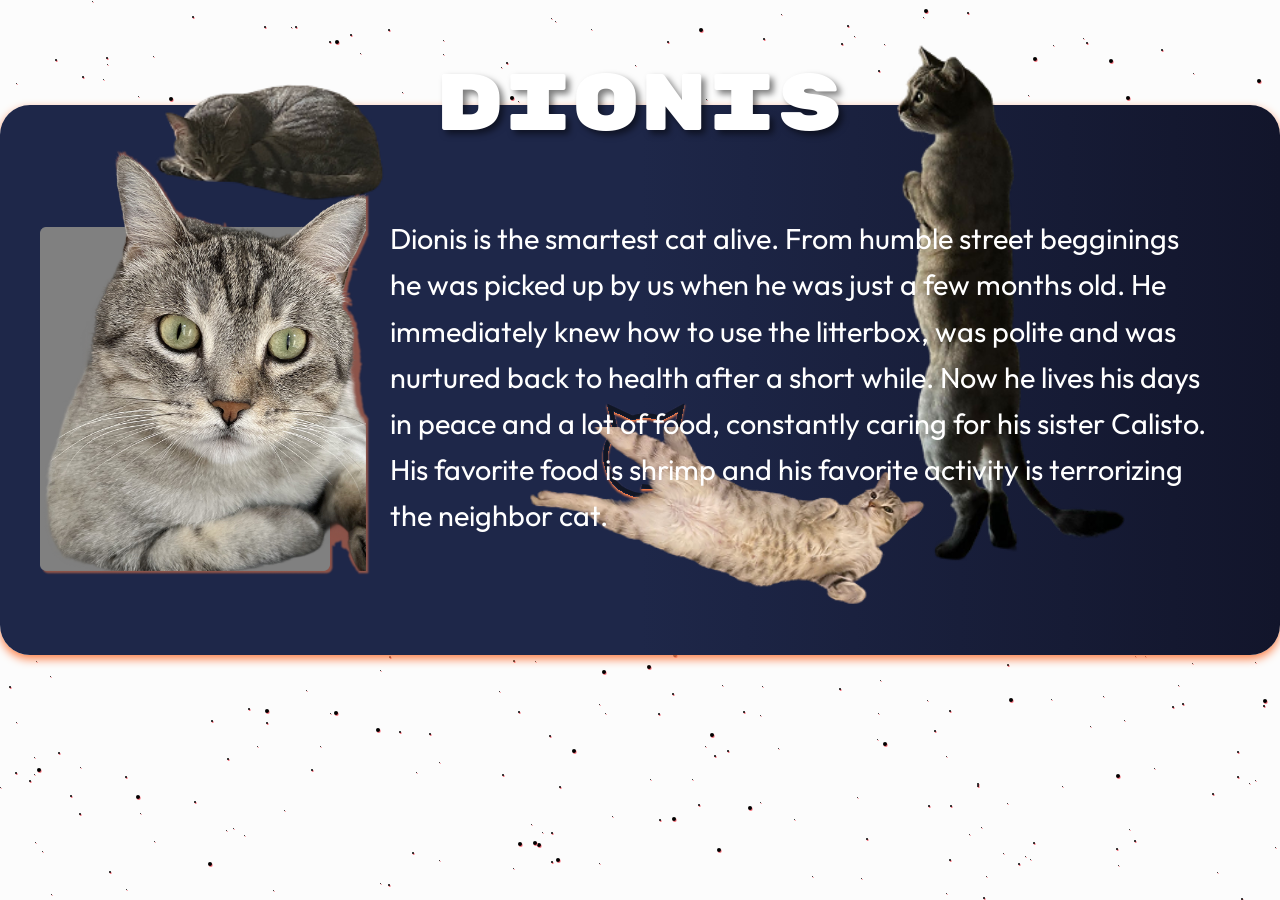
==== index.html @ 23a2278e "Rename Calisto.html to index.html" ====
<!DOCTYPE html>
<html lang="en">
<head>
  <meta charset="UTF-8" />
  <meta name="viewport" content="width=device-width, initial-scale=1.0, maximum-scale=1.0, user-scalable=no" />
  <title>The Queen Calisto</title>
  <link rel="stylesheet" href="Calisto.css" />
  <link rel="preconnect" href="https://fonts.googleapis.com">
  <link rel="preconnect" href="https://fonts.gstatic.com" crossorigin>
  <link href="https://fonts.googleapis.com/css2?family=Kaushan+Script&display=swap" rel="stylesheet">
  <link rel="preconnect" href="https://fonts.googleapis.com">
    <link href="https://fonts.googleapis.com/css2?family=Outfit:wght@100..900&family=Ubuntu:ital,wght@0,300;0,400;0,500;0,700;1,300;1,400;1,500;1,700&display=swap" rel="stylesheet">
    <link href="https://fonts.googleapis.com/css2?family=Outfit:wght@100..900&family=Rubik+Mono+One&family=Ubuntu:ital,wght@0,300;0,400;0,500;0,700;1,300;1,400;1,500;1,700&display=swap" rel="stylesheet">
</head>
<body>
  <div id="gradient-box"></div>
  <div id="stars"></div>
  <div id="stars2"></div>
  <div id="stars3"></div>
  <div id="stars4"></div>
  <div id="Calistosection" class="CatSection">
    <div class="container">
        <h2>Calisto</h2>
        <div id = "headertext" class="header-text">
          <p id="CharacterText">Calisto is a <span class="flash">Bengal Queen</span> of 4 years old with a personality of your typical curious infant and an energy of a husky. Her name came from greek myths: a nymph. She is very playful, communicable and will welcome anyone who tries to be nice to her. When she is not beating up Dionis or watching birds she likes to sleep with her head upside down with her paws covering her eyes.
              She is to be <span class="flash"> as a queen, and treated nicely. </span>
              Or else buy new shoes.
              </p>
        </div>
        <img id = "accessoriesCalisto" class="corner-cat" src="resources/CalistoYawning.png" alt="Tiny Cat">
        <div id="CalistoPortret" class="header-image">
          <img src="resources/CalistoCompletePopOut.png" alt="Calisto">
        </div>
        <img id = "accessoriesCalisto" class="cat-top-left cat-decor" src="resources/CalistoLying.png" alt="cat decoration top left">
        <img id = "accessoriesCalisto" class="cat-bottom-left cat-decor" src="resources/CalistoLyingPillow.png" alt="cat decoration bottom left">
      </div>
  </div>
  <div class="carousel-container">
    <div id="carousel">
  <div class="centerpiece">
    <img src="resources/CalistoGalaxyEyesReal.png">
        </div>    
        <figure><img src="resources/carousel_images/IMG_1398.JPG" alt=""></figure>
        <figure><img src="resources/carousel_images/IMG_1408.JPG" alt=""></figure>
        <figure><img src="resources/carousel_images/IMG_1416.JPG" alt=""></figure>
        <figure><img src="resources/carousel_images/IMG_1428.JPG" alt=""></figure>
        <figure><img src="resources/carousel_images/IMG_1426.JPG" alt=""></figure>
        <figure><img src="resources/carousel_images/IMG_1411.JPG" alt=""></figure>
        <figure><img src="resources/carousel_images/IMG_1418.JPG" alt=""></figure>
        <figure><img src="resources/carousel_images/IMG_1414.JPG" alt=""></figure>
        <figure><img src="resources/carousel_images/IMG_1417.JPG" alt=""></figure>
        </div>
    </div>
    <div id="DionisSection" class="CatSection">
        <div class="container">
            <h2 id="DionisTitle">Dionis</h2>
            <img class="dionis-top-left cat-decor" src="resources/dionis_section/IMG_1431 1.png" alt="Dionis Curled">
            <img class="dionis-bottom-center cat-decor" src="resources/dionis_section/IMG_1432 1.png" alt="Dionis Stretch">
            <img class="dionis-top-right cat-decor" src="resources/dionis_section/PHOTO-2025-05-29-15-35-54 1.png" alt="Dionis Tall">
            <div id="DionisPortret" class="header-image">
                <img src="resources/DionisPopOutReal.png" alt="Calisto">
              </div>
            <div id = "headertext" class="header-text">
              <p id="CharacterText" style="margin-left: 20px; margin-top: 70px;">Dionis is the smartest cat alive. From humble street begginings he was picked up by us when he was just a few months old. He immediately knew how to use the litterbox, was polite and was nurtured back to health after a short while. Now he lives his 
                days in peace and a lot of food, constantly caring for his sister Calisto. His favorite food is shrimp and his favorite activity is terrorizing the neighbor cat.
                  </p>
            </div>
          </div>
      </div>
  <div class="sky" id="centerContainer">
    <button class="title-button" id="bigBangButton">
      <img src="resources/095.svg" alt="Cat Icon" id="CatIcon"/>
    </button>
  </div>
  <!-- <img src="resources/EyelessCalisto.svg" id="eyelessCalisto"/> -->
  <script src="Calisto.js"></script>
  
</body>
</html>
---- Calisto.css ----
html {
    background-color: #FCFCFC;
    height: 100%;
    /* background: radial-gradient(ellipse at bottom, #111624 0%, #F7717D 50%, #F5F5F5 100%); */
    overflow-x: hidden;
    box-sizing: border-box;
  }
  
  .sky {
    width: 100%;
    height: 100%;
  }
  
  #bigBangButton {
    all: unset;
    cursor: pointer;
    position: absolute;
    top: 50%;
    left: 50%;
    transform: translate(-45%, -45%);
    animation: pulse 5s infinite ease-in-out;
  }

  #gradient-box {
    position: fixed;
    top: 0;
    left: 0;
    width: 100%;
    height: 100%;
  }
  
  #bigBangButton:hover {
    scale: 1.05;
  }
  
  #CatIcon {
    width: 100px;
    height: 100px;
  }
  
  #CatIcon:hover {
    transform: scale(1.1);
  }
  
  #stars {
    width: 1px;
    height: 1px;
    border-radius: 5px;
    background: transparent;
    animation: glimmer 10s ease-in-out infinite;
  }
  
  #stars2 {
    width: 2px;
    height: 2px;
    border-radius: 5px;
    background: transparent;
    animation: glimmer 9s ease-in-out infinite 1.3s;
  }

  #stars3 {
    width: 4px;
    height: 4px;
    border-radius: 5px;
    background: transparent;
    animation: glimmer 8s ease-in-out infinite 1.7s;
  }

  #stars4 {
    width: 15px;
    height: 15px;
    border-radius: 10px;
    background: transparent;
    animation: glimmer 10s ease-in-out infinite 1.9s;
  }

  
  #startText {
    display: none;
    position: absolute;
    left: 39%;
    top: 55%;
    margin-top: 25px;
    font-family: 'Orbitron', sans-serif;
    font-size: 40px;
    letter-spacing: 5px;
    perspective: 100px;
  }

  /* -------------- CAT SECTION -------------------- */

  .CatSection{
    margin-top: 3%;
    display: none;
    flex-direction: column;
    align-items: center;
    justify-content: center;
    padding-top: 25px;
  }

  #DionisSection{
    display: flex;
  }

  #DionisTitle{
    font-family: "Rubik Mono One", monospace;
    font-weight: 400;
    top: -50px;
    font-size: 80px;
  }

  
  .dionis-top-left {
    top: -90px;
    left: 100px;
    width: 350px;
  }
  
  .dionis-bottom-center {
    bottom: -1px;
    left: 60%;
    transform: translateX(-60%);
    width: 400px;
  }
  
  .dionis-top-right {
    bottom: 50px;
    right: 40px;
    width: 600px;
  }

  .container {
    display: flex;
    justify-content: space-between;
    position: relative;
    flex-wrap: wrap;
    align-items: stretch;
    max-width: 1600px;
    border-radius: 30px;
    margin: 20px auto 60px;
    background-color: rgba(30, 39, 73, 1);
    background: linear-gradient(to right,#1E2749 50%,  #12152B);
    padding: 40px;
    box-shadow: 0 4px 10px #FC814A;
  }

  
 .corner-cat {
  position: absolute;
  bottom: 1px;
  left: 50%;
  width: 15%;
  height: auto;
  z-index: 2;
 }

  .container h2 {
    font-size: 130px;
    position: absolute;
    font-family: "Kaushan Script", cursive;
    top: -120px;
    left: 50%;
    transform: translateX(-50%);
    color: white;
    font-weight: bold;
    z-index: 10;
    text-align: center;
    text-shadow: 4px 4px 6px rgba(0, 0, 0, 0.5);
  }

  .header-text p{
      font-size: 70px;
  }

  .header-text {
    flex: 1;
    color: white;
    position: relative;
    z-index: 10;
    padding-right: 30px;
  }

  .header-text p {
    font-size: 16px;
    line-height: 1.6;
  }

  .header-image {
    flex-shrink: 0;
    padding-bottom: 40px;
    border-radius: 15px;
    z-index: 15;
  }

  #CharacterText{
      font-size: 180%;
      z-index: 3;
      font-family: "Outfit", sans-serif;
  }

  #DionisText{
    font-size: 200%;
    z-index: 3;
    font-weight: 400;
    font-family: "Ubuntu", sans-serif;
  }

  .cat-decor {
  position: absolute;
  z-index: 1;
  height: auto;
  }

  /* Top Left Cat (sitting on the border) */
  .cat-top-left {
  top: -80px;
  left: 40px;
  width: 300px;
  }

  /* Bottom Left Yawning Cat */
  .cat-bottom-left {
  bottom: -20px;
  left: 30px;
  width: 500px;
  }

  .header-image img {
    height: 430px;
    display: block;
  }

  @media (max-width: 768px) {
    .container h2 {
      font-size: 60px;
      top: -50px;
    }

    .cat-bottom-left{
      display: none;
    }

    #DionisTitle{
        font-size: 80px;
    }

    .corner-cat{
      display: none;
    }

    .container {
      flex-direction: column-reverse;
      text-align: center;
      padding: 20px;
    }

    .header-text {
      padding-right: 0;
    }

    .header-image {
      justify-self: center;
      margin-bottom: 2px;
      padding: 20px;
    }

    #CharacterText {
      font-size: 100%;
    }


    .header-image img {
      height: auto;
      max-width: 100%;
    }
  }


  /*---------------CAROUSEL-------------*/
  .centerpiece {
    position: absolute;
    overflow:visible;
    top: 0;
    left: 0;
    transform: translateZ(0px); 
    transform: translateY(-200px);
    width: 420px;
    height: 280px;
    margin: auto;
    right: 0;
    animation:none;
    z-index: 2;
    pointer-events: none; 
  }
  
  .centerpiece img {
    width: 100%;
    height: 100%;
    overflow: visible;
    object-fit: cover;
    animation:none;
    transform-style:none;
  }
  
  *{
    margin: 0;
    padding: 0;
    outline: none;
    border: none;
      box-sizing: border-box;
  }
  *:before,
  *:after{
      box-sizing: border-box;
  }

  h1{
      display: table;
      margin: 5% auto 0;
      text-transform: uppercase;
      font-family: 'Anaheim', sans-serif;
      font-size: 4em;
      font-weight: 400;
      text-shadow: 0 1px white, 0 2px black;
  }
  .carousel-container{
    opacity: 0;
    transform: translateY(100px);
    transition: all 0.8s ease-out;
    display: none;
    justify-content: center;
    align-items:center;
    flex-direction: column;
    margin: 300px auto 0px auto;
    width: 420px;
    height: 280px;
    position: relative;
    perspective: 1000px;
  }

  .carousel-container.show{
    opacity: 1;
    transform: translateY(0);
  }
  #carousel{
      width: 100%;
      height: 100%;
      position: absolute;
      transform-style: preserve-3d;
      animation: rotation 20s infinite linear;
  }
  #carousel:hover{
      animation-play-state: paused;
  }
  #carousel figure{
      display: block;
      position: absolute;
      width: 260px;
      height: 120px;
      left: 24px;
      top: 24px;
      background: black;
      overflow: hidden;
      border: solid 5px black;
  }

  #carousel figure img{
        width: 100%;
        height: 100%;
  }

  #carousel figure:nth-child(2) { transform: rotateY(0deg) translateZ(500px); }
  #carousel figure:nth-child(3) { transform: rotateY(40deg) translateZ(500px); }
  #carousel figure:nth-child(4) { transform: rotateY(80deg) translateZ(500px); }
  #carousel figure:nth-child(5) { transform: rotateY(120deg) translateZ(500px); }
  #carousel figure:nth-child(6) { transform: rotateY(160deg) translateZ(500px); }
  #carousel figure:nth-child(7) { transform: rotateY(200deg) translateZ(500px); }
  #carousel figure:nth-child(8) { transform: rotateY(240deg) translateZ(500px); }
  #carousel figure:nth-child(9) { transform: rotateY(280deg) translateZ(500px); }
  #carousel figure:nth-child(10) { transform: rotateY(320deg) translateZ(500px);}

  @media (max-width: 768px) {
    .carousel-container {
      width: 280px;
      height: 180px;
      margin-top: 200px;
      margin-bottom: 80px;
    }
  
    .centerpiece {
      width: 280px;
      height: 180px;
      transform: translateY(-150px); /* Adjust for new height */
    }
  
    #carousel figure {
      width: 180px;
      height: 100px;
      left: 10px;
      top: 10px;
    }
  
    /* Adjust translateZ to fit smaller screen better */
    #carousel figure:nth-child(2)  { transform: rotateY(0deg) translateZ(350px); }
    #carousel figure:nth-child(3)  { transform: rotateY(40deg) translateZ(350px); }
    #carousel figure:nth-child(4)  { transform: rotateY(80deg) translateZ(350px); }
    #carousel figure:nth-child(5)  { transform: rotateY(120deg) translateZ(350px); }
    #carousel figure:nth-child(6)  { transform: rotateY(160deg) translateZ(350px); }
    #carousel figure:nth-child(7)  { transform: rotateY(200deg) translateZ(350px); }
    #carousel figure:nth-child(8)  { transform: rotateY(240deg) translateZ(350px); }
    #carousel figure:nth-child(9)  { transform: rotateY(280deg) translateZ(350px); }
    #carousel figure:nth-child(10) { transform: rotateY(320deg) translateZ(350px); }
  }
  
  /* ANIMATIONS */

  @keyframes rotation{
	from{
		transform: rotateY(0deg);
	}
	to{
		transform: rotateY(360deg);
	}
}

  @keyframes fadein-from-bottom {
    0%{
        transform: translateY(1000px);
        opacity: 0;
    }
    100%{
        transform: translateY(0px);
        opacity: 1;
    }
  }

  @keyframes fadein-from-left {
    0%{
        transform: translateX(-700px);
        opacity: 0;
    }
    100%{
        transform: translateX(0px);
        opacity: 1;
    }
  }

  @keyframes fadein-from-right{
    0%{
        transform: translateX(300px);
        opacity: 0;
    }
    100%{
        transform: translateX(0px);
        opacity: 1;
    }
  }


  @keyframes melt {
    0% {
        padding-top: 0;
    }
    50% {
        padding-top: 200px;
        padding-right: 20px;
    }
    100% {
        padding-top: 200px;
        padding-right: 60px;
    }
  }

  @keyframes animStar{
    0%{
        transform: translateY(0px)
    }	
    100%{
        transform: translateY(-2000px)
    }
   }
 
  @keyframes show-color {
    0% {
        background-color: #090A0F;
    }
    100% {
        background-color: white;
    }
  }
  
  @keyframes pulse {
    0% { scale: 1; }
    50% { scale: 1.07; }
    100% { scale: 1; }
  }
  
  @keyframes glimmer {
    0% { opacity: 0.8; }
    50% { opacity: 0.2; }
    100% { opacity: 0.8; }
  }

  @keyframes fade-out{
    100% {opacity: 0;}
  }

  @keyframes fade-in {
    0% {opacity: 0;}
    100% {opacity: 1;}
  }
  
  @keyframes flicker {
    0%, 100% { opacity: 1; }
    45% { opacity: 0.6; }
    70% { opacity: 0.85; }
    85% { opacity: 0.4; }
}

@keyframes animStar {
    0% {	
        transform: translateY(0px)
    }
    100%{
        transform: translateY(-1000px)
    }	
}

@keyframes flash {
    0%, 100% { color: #fff; }
    50% { color: #FC814A; }
  }

.flash {
    animation: flash 3s infinite;
    font-weight: bold;
  }
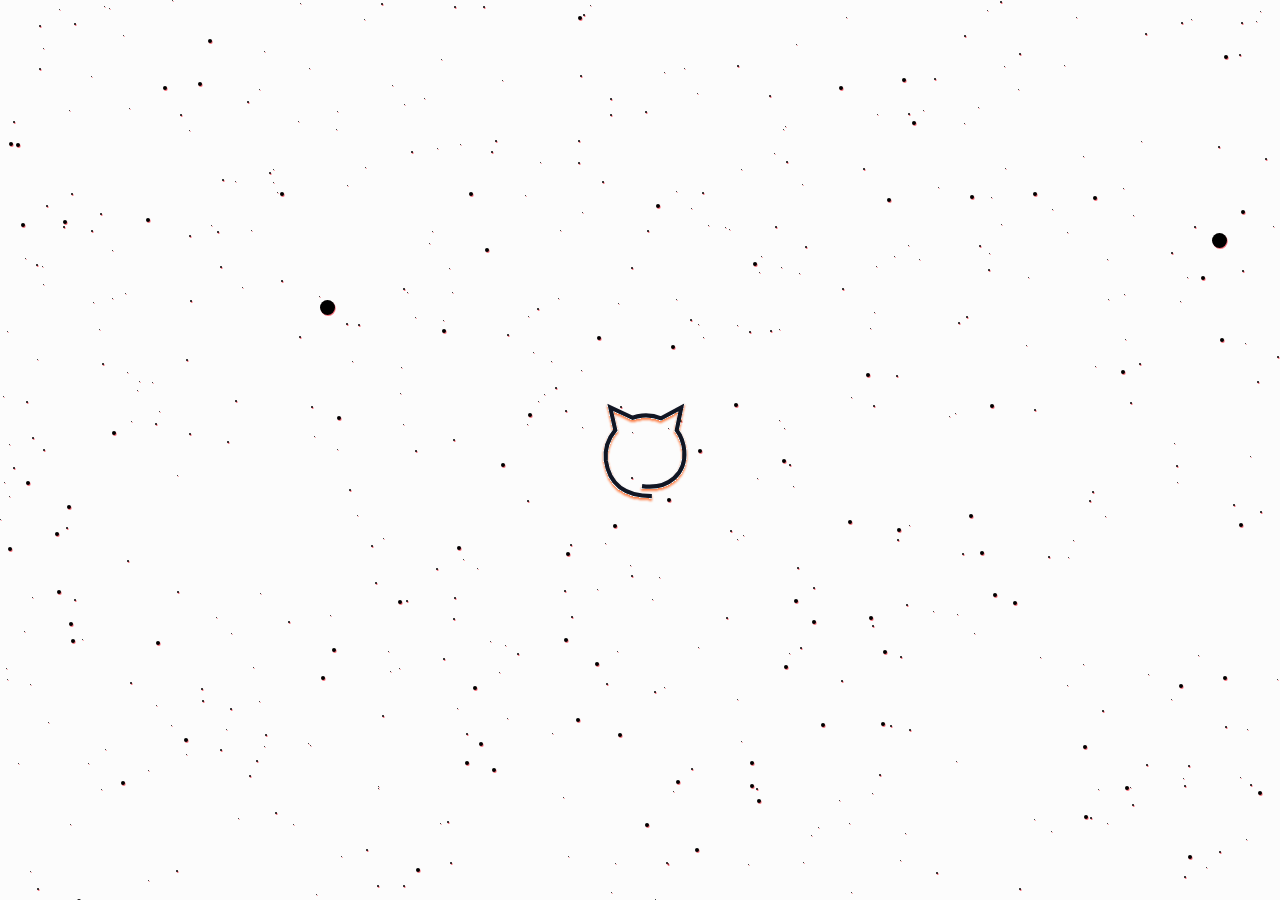
==== commit 17a19333: "Added Dionis transition and renamed to index" ====
--- a/index.html
+++ b/index.html
@@ -76,4 +76,4 @@
   <script src="Calisto.js"></script>
   
 </body>
-</html>
+</html>
--- a/Calisto.css
+++ b/Calisto.css
@@ -99,7 +99,18 @@
   }
 
   #DionisSection{
-    display: flex;
+    display: none;
+  }
+
+  #DionisSection{
+    opacity: 0;
+    transform: translateY(100px);
+    transition: all 0.8s ease-out;
+  }
+
+  #DionisSection.show{
+    opacity: 1;
+    transform: translateY(0);
   }
 
   #DionisTitle{
@@ -238,6 +249,13 @@
 
     .cat-bottom-left{
       display: none;
+    }
+
+    .dionis-top-right{
+        display: none;
+    }
+    .dionis-bottom-center{
+        display: none;
     }
 
     #DionisTitle{
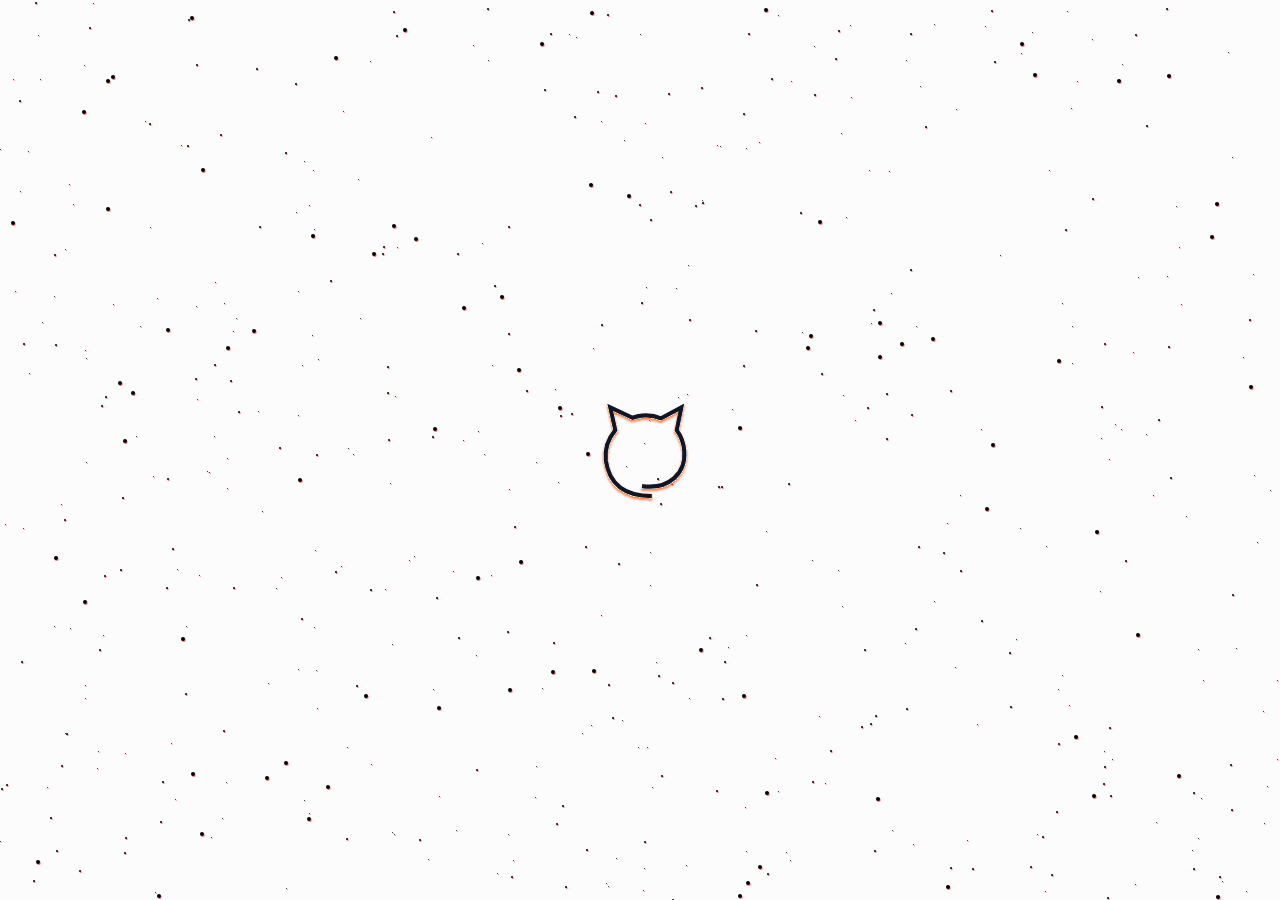
==== commit 7ceacd8f: "Merge branch 'main' of https://github.com/HermanSOl/CalistoWebsite" ====
--- a/index.html
+++ b/index.html
@@ -76,4 +76,4 @@
   <script src="Calisto.js"></script>
   
 </body>
-</html>+</html>
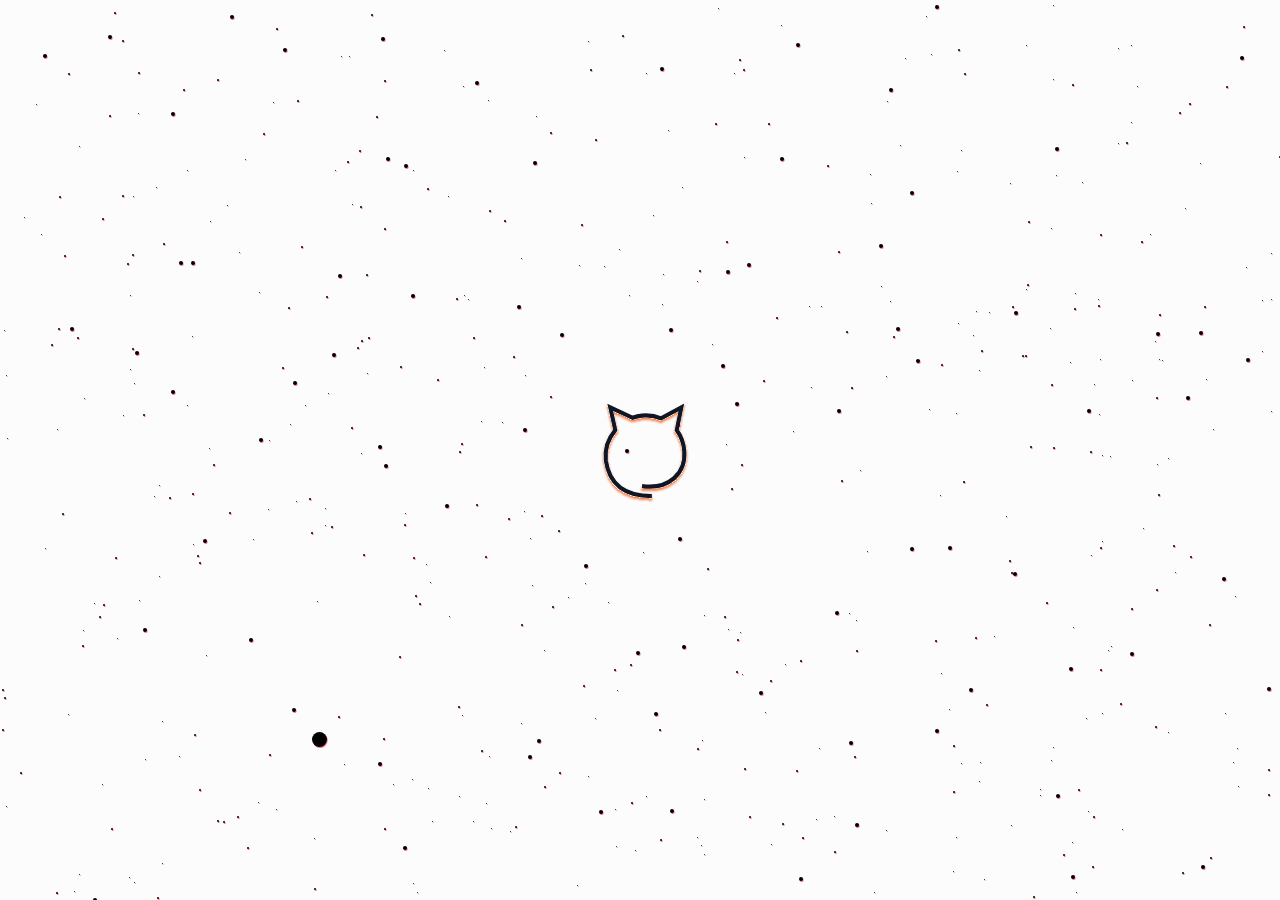
==== commit 897f3a5b: "Reformated code using AI (ran out of will energy)" ====
--- a/index.html
+++ b/index.html
@@ -8,9 +8,7 @@
   <link rel="preconnect" href="https://fonts.googleapis.com">
   <link rel="preconnect" href="https://fonts.gstatic.com" crossorigin>
   <link href="https://fonts.googleapis.com/css2?family=Kaushan+Script&display=swap" rel="stylesheet">
-  <link rel="preconnect" href="https://fonts.googleapis.com">
-    <link href="https://fonts.googleapis.com/css2?family=Outfit:wght@100..900&family=Ubuntu:ital,wght@0,300;0,400;0,500;0,700;1,300;1,400;1,500;1,700&display=swap" rel="stylesheet">
-    <link href="https://fonts.googleapis.com/css2?family=Outfit:wght@100..900&family=Rubik+Mono+One&family=Ubuntu:ital,wght@0,300;0,400;0,500;0,700;1,300;1,400;1,500;1,700&display=swap" rel="stylesheet">
+  <link href="https://fonts.googleapis.com/css2?family=Outfit:wght@100..900&family=Rubik+Mono+One&family=Ubuntu:ital,wght@0,300;0,400;0,500;0,700;1,300;1,400;1,500;1,700&display=swap" rel="stylesheet">
 </head>
 <body>
   <div id="gradient-box"></div>
@@ -18,62 +16,66 @@
   <div id="stars2"></div>
   <div id="stars3"></div>
   <div id="stars4"></div>
+
   <div id="Calistosection" class="CatSection">
     <div class="container">
-        <h2>Calisto</h2>
-        <div id = "headertext" class="header-text">
-          <p id="CharacterText">Calisto is a <span class="flash">Bengal Queen</span> of 4 years old with a personality of your typical curious infant and an energy of a husky. Her name came from greek myths: a nymph. She is very playful, communicable and will welcome anyone who tries to be nice to her. When she is not beating up Dionis or watching birds she likes to sleep with her head upside down with her paws covering her eyes.
-              She is to be <span class="flash"> as a queen, and treated nicely. </span>
-              Or else buy new shoes.
-              </p>
-        </div>
-        <img id = "accessoriesCalisto" class="corner-cat" src="resources/CalistoYawning.png" alt="Tiny Cat">
-        <div id="CalistoPortret" class="header-image">
-          <img src="resources/CalistoCompletePopOut.png" alt="Calisto">
-        </div>
-        <img id = "accessoriesCalisto" class="cat-top-left cat-decor" src="resources/CalistoLying.png" alt="cat decoration top left">
-        <img id = "accessoriesCalisto" class="cat-bottom-left cat-decor" src="resources/CalistoLyingPillow.png" alt="cat decoration bottom left">
+      <h2>Calisto</h2>
+      <div id="header-text" class="header-text">
+        <p id="CharacterText">
+            Calisto is a <span class="flash">Bengal Queen</span> of 4 years old with a personality of your typical curious infant and an energy of a husky. Her name came from greek myths: a nymph. She is very playful, communicable and will welcome anyone who tries to be nice to her. When she is not beating up Dionis or watching birds she likes to sleep with her head upside down with her paws covering her eyes.
+            She is to be <span class="flash"> as a queen, and treated nicely. </span>
+            Or else buy new shoes.
+        </p>
       </div>
+      <img class="corner-cat accessories-calisto" src="resources/CalistoYawning.png" alt="Tiny Cat" />
+      <div id="CalistoPortret" class="header-image">
+        <img src="resources/CalistoCompletePopOut.png" alt="Calisto" />
+      </div>
+      <img class="cat-top-left cat-decor accessories-calisto" src="resources/CalistoLying.png" alt="cat decoration top left" />
+      <img class="cat-bottom-left cat-decor accessories-calisto" src="resources/CalistoLyingPillow.png" alt="cat decoration bottom left" />
+    </div>
   </div>
+
   <div class="carousel-container">
     <div id="carousel">
-  <div class="centerpiece">
-    <img src="resources/CalistoGalaxyEyesReal.png">
-        </div>    
-        <figure><img src="resources/carousel_images/IMG_1398.JPG" alt=""></figure>
-        <figure><img src="resources/carousel_images/IMG_1408.JPG" alt=""></figure>
-        <figure><img src="resources/carousel_images/IMG_1416.JPG" alt=""></figure>
-        <figure><img src="resources/carousel_images/IMG_1428.JPG" alt=""></figure>
-        <figure><img src="resources/carousel_images/IMG_1426.JPG" alt=""></figure>
-        <figure><img src="resources/carousel_images/IMG_1411.JPG" alt=""></figure>
-        <figure><img src="resources/carousel_images/IMG_1418.JPG" alt=""></figure>
-        <figure><img src="resources/carousel_images/IMG_1414.JPG" alt=""></figure>
-        <figure><img src="resources/carousel_images/IMG_1417.JPG" alt=""></figure>
-        </div>
+      <div class="centerpiece">
+        <img src="resources/CalistoGalaxyEyesReal.png" />
+      </div>
+      <figure><img src="resources/carousel_images/IMG_1398.JPG" alt=""></figure>
+      <figure><img src="resources/carousel_images/IMG_1408.JPG" alt=""></figure>
+      <figure><img src="resources/carousel_images/IMG_1416.JPG" alt=""></figure>
+      <figure><img src="resources/carousel_images/IMG_1428.JPG" alt=""></figure>
+      <figure><img src="resources/carousel_images/IMG_1426.JPG" alt=""></figure>
+      <figure><img src="resources/carousel_images/IMG_1411.JPG" alt=""></figure>
+      <figure><img src="resources/carousel_images/IMG_1418.JPG" alt=""></figure>
+      <figure><img src="resources/carousel_images/IMG_1414.JPG" alt=""></figure>
+      <figure><img src="resources/carousel_images/IMG_1417.JPG" alt=""></figure>
     </div>
-    <div id="DionisSection" class="CatSection">
-        <div class="container">
-            <h2 id="DionisTitle">Dionis</h2>
-            <img class="dionis-top-left cat-decor" src="resources/dionis_section/IMG_1431 1.png" alt="Dionis Curled">
-            <img class="dionis-bottom-center cat-decor" src="resources/dionis_section/IMG_1432 1.png" alt="Dionis Stretch">
-            <img class="dionis-top-right cat-decor" src="resources/dionis_section/PHOTO-2025-05-29-15-35-54 1.png" alt="Dionis Tall">
-            <div id="DionisPortret" class="header-image">
-                <img src="resources/DionisPopOutReal.png" alt="Calisto">
-              </div>
-            <div id = "headertext" class="header-text">
-              <p id="CharacterText" style="margin-left: 20px; margin-top: 70px;">Dionis is the smartest cat alive. From humble street begginings he was picked up by us when he was just a few months old. He immediately knew how to use the litterbox, was polite and was nurtured back to health after a short while. Now he lives his 
-                days in peace and a lot of food, constantly caring for his sister Calisto. His favorite food is shrimp and his favorite activity is terrorizing the neighbor cat.
-                  </p>
-            </div>
-          </div>
+  </div>
+
+  <div id="DionisSection" class="CatSection">
+    <div class="container">
+      <h2 id="DionisTitle">Dionis</h2>
+      <img class="dionis-top-left cat-decor" src="resources/dionis_section/IMG_1431 1.png" alt="Dionis Curled" />
+      <img class="dionis-bottom-center cat-decor" src="resources/dionis_section/IMG_1432 1.png" alt="Dionis Stretch" />
+      <img class="dionis-top-right cat-decor" src="resources/dionis_section/PHOTO-2025-05-29-15-35-54 1.png" alt="Dionis Tall" />
+      <div id="DionisPortret" class="header-image">
+        <img src="resources/DionisPopOutReal.png" alt="Dionis" />
       </div>
+      <div class="header-text">
+        <p id="DionisText">Dionis is the smartest cat alive. From humble street begginings he was picked up by us when he was just a few months old. He immediately knew how to use the litterbox, was polite and was nurtured back to health after a short while. Now he lives his 
+            days in peace and a lot of food, constantly caring for his sister Calisto. His favorite food is shrimp and his favorite activity is terrorizing the neighbor cat.
+              </p></p>
+      </div>
+    </div>
+  </div>
+
   <div class="sky" id="centerContainer">
     <button class="title-button" id="bigBangButton">
       <img src="resources/095.svg" alt="Cat Icon" id="CatIcon"/>
     </button>
   </div>
-  <!-- <img src="resources/EyelessCalisto.svg" id="eyelessCalisto"/> -->
+
   <script src="Calisto.js"></script>
-  
 </body>
 </html>
--- a/Calisto.css
+++ b/Calisto.css
@@ -1,557 +1,432 @@
+/* ================= GLOBAL RESET ================== */
+*,
+*::before,
+*::after {
+  margin: 0;
+  padding: 0;
+  outline: none;
+  border: none;
+  box-sizing: border-box;
+}
+
 html {
-    background-color: #FCFCFC;
-    height: 100%;
-    /* background: radial-gradient(ellipse at bottom, #111624 0%, #F7717D 50%, #F5F5F5 100%); */
-    overflow-x: hidden;
-    box-sizing: border-box;
-  }
-  
-  .sky {
-    width: 100%;
-    height: 100%;
-  }
-  
-  #bigBangButton {
-    all: unset;
-    cursor: pointer;
-    position: absolute;
-    top: 50%;
-    left: 50%;
-    transform: translate(-45%, -45%);
-    animation: pulse 5s infinite ease-in-out;
-  }
-
-  #gradient-box {
-    position: fixed;
-    top: 0;
-    left: 0;
-    width: 100%;
-    height: 100%;
-  }
-  
-  #bigBangButton:hover {
-    scale: 1.05;
-  }
-  
-  #CatIcon {
-    width: 100px;
-    height: 100px;
-  }
-  
-  #CatIcon:hover {
-    transform: scale(1.1);
-  }
-  
-  #stars {
-    width: 1px;
-    height: 1px;
-    border-radius: 5px;
-    background: transparent;
-    animation: glimmer 10s ease-in-out infinite;
-  }
-  
-  #stars2 {
-    width: 2px;
-    height: 2px;
-    border-radius: 5px;
-    background: transparent;
-    animation: glimmer 9s ease-in-out infinite 1.3s;
-  }
-
-  #stars3 {
-    width: 4px;
-    height: 4px;
-    border-radius: 5px;
-    background: transparent;
-    animation: glimmer 8s ease-in-out infinite 1.7s;
-  }
-
-  #stars4 {
-    width: 15px;
-    height: 15px;
-    border-radius: 10px;
-    background: transparent;
-    animation: glimmer 10s ease-in-out infinite 1.9s;
-  }
-
-  
-  #startText {
-    display: none;
-    position: absolute;
-    left: 39%;
-    top: 55%;
-    margin-top: 25px;
-    font-family: 'Orbitron', sans-serif;
-    font-size: 40px;
-    letter-spacing: 5px;
-    perspective: 100px;
-  }
-
-  /* -------------- CAT SECTION -------------------- */
-
-  .CatSection{
-    margin-top: 3%;
-    display: none;
-    flex-direction: column;
-    align-items: center;
-    justify-content: center;
-    padding-top: 25px;
-  }
-
-  #DionisSection{
-    display: none;
-  }
-
-  #DionisSection{
-    opacity: 0;
-    transform: translateY(100px);
-    transition: all 0.8s ease-out;
-  }
-
-  #DionisSection.show{
-    opacity: 1;
-    transform: translateY(0);
-  }
-
-  #DionisTitle{
-    font-family: "Rubik Mono One", monospace;
-    font-weight: 400;
-    top: -50px;
-    font-size: 80px;
-  }
-
-  
-  .dionis-top-left {
-    top: -90px;
-    left: 100px;
-    width: 350px;
-  }
-  
-  .dionis-bottom-center {
-    bottom: -1px;
-    left: 60%;
-    transform: translateX(-60%);
-    width: 400px;
-  }
-  
-  .dionis-top-right {
-    bottom: 50px;
-    right: 40px;
-    width: 600px;
-  }
-
-  .container {
-    display: flex;
-    justify-content: space-between;
-    position: relative;
-    flex-wrap: wrap;
-    align-items: stretch;
-    max-width: 1600px;
-    border-radius: 30px;
-    margin: 20px auto 60px;
-    background-color: rgba(30, 39, 73, 1);
-    background: linear-gradient(to right,#1E2749 50%,  #12152B);
-    padding: 40px;
-    box-shadow: 0 4px 10px #FC814A;
-  }
-
-  
- .corner-cat {
+  background-color: #FCFCFC;
+  height: 100%;
+  overflow-x: hidden;
+  box-sizing: border-box;
+}
+
+/* ================= BUTTON + SKY ================== */
+.sky {
+  width: 100%;
+  height: 100%;
+}
+
+#bigBangButton {
+  all: unset;
+  cursor: pointer;
+  position: absolute;
+  top: 50%;
+  left: 50%;
+  transform: translate(-45%, -45%);
+  animation: pulse 5s infinite ease-in-out;
+}
+
+#bigBangButton:hover {
+  scale: 1.05;
+}
+
+#CatIcon {
+  width: 100px;
+  height: 100px;
+}
+
+#CatIcon:hover {
+  transform: scale(1.1);
+}
+
+/* ================= BACKGROUND STARS ============== */
+#gradient-box {
+  position: fixed;
+  top: 0;
+  left: 0;
+  width: 100%;
+  height: 100%;
+}
+
+#stars, #stars2, #stars3, #stars4 {
+  border-radius: 5px;
+  background: transparent;
+}
+
+#stars { width: 1px; height: 1px; animation: glimmer 10s infinite; }
+#stars2 { width: 2px; height: 2px; animation: glimmer 9s infinite 1.3s; }
+#stars3 { width: 4px; height: 4px; animation: glimmer 8s infinite 1.7s; }
+#stars4 { width: 15px; height: 15px; border-radius: 10px; animation: glimmer 10s infinite 1.9s; }
+
+/* ================= START TEXT ===================== */
+#startText {
+  display: none;
+  position: absolute;
+  left: 39%;
+  top: 55%;
+  margin-top: 25px;
+  font-family: 'Orbitron', sans-serif;
+  font-size: 40px;
+  letter-spacing: 5px;
+  perspective: 100px;
+}
+
+/* ============== CAT SECTION SHARED ================= */
+.CatSection {
+  margin-top: 3%;
+  display: none;
+  flex-direction: column;
+  align-items: center;
+  justify-content: center;
+  padding-top: 25px;
+}
+
+.container {
+  display: flex;
+  justify-content: space-between;
+  position: relative;
+  flex-wrap: wrap;
+  align-items: stretch;
+  max-width: 1600px;
+  border-radius: 30px;
+  margin: 20px auto 60px;
+  background: linear-gradient(to right,#1E2749 50%, #12152B);
+  padding: 40px;
+  box-shadow: 0 4px 10px #FC814A;
+}
+
+.container h2 {
+  font-size: 130px;
+  position: absolute;
+  font-family: "Kaushan Script", cursive;
+  top: -120px;
+  left: 50%;
+  transform: translateX(-50%);
+  color: white;
+  font-weight: bold;
+  z-index: 10;
+  text-align: center;
+  text-shadow: 4px 4px 6px rgba(0, 0, 0, 0.5);
+}
+
+/* ============== CALISTO ============== */
+.corner-cat {
   position: absolute;
   bottom: 1px;
   left: 50%;
   width: 15%;
   height: auto;
   z-index: 2;
- }
-
-  .container h2 {
-    font-size: 130px;
-    position: absolute;
-    font-family: "Kaushan Script", cursive;
-    top: -120px;
-    left: 50%;
-    transform: translateX(-50%);
-    color: white;
-    font-weight: bold;
-    z-index: 10;
-    text-align: center;
-    text-shadow: 4px 4px 6px rgba(0, 0, 0, 0.5);
-  }
-
-  .header-text p{
-      font-size: 70px;
-  }
-
-  .header-text {
-    flex: 1;
-    color: white;
-    position: relative;
-    z-index: 10;
-    padding-right: 30px;
-  }
-
-  .header-text p {
-    font-size: 16px;
-    line-height: 1.6;
-  }
-
-  .header-image {
-    flex-shrink: 0;
-    padding-bottom: 40px;
-    border-radius: 15px;
-    z-index: 15;
-  }
-
-  #CharacterText{
-      font-size: 180%;
-      z-index: 3;
-      font-family: "Outfit", sans-serif;
-  }
-
-  #DionisText{
-    font-size: 200%;
-    z-index: 3;
-    font-weight: 400;
-    font-family: "Ubuntu", sans-serif;
-  }
-
-  .cat-decor {
+}
+
+/* ============== DIONIS ============== */
+#DionisSection {
+  opacity: 0;
+  transform: translateY(100px);
+  transition: all 0.8s ease-out;
+  display: none;
+}
+
+#DionisSection.show {
+  opacity: 1;
+  transform: translateY(0);
+}
+
+#DionisTitle {
+  font-family: "Rubik Mono One", monospace;
+  font-weight: 400;
+  top: -50px;
+  font-size: 80px;
+}
+
+.dionis-top-left {
+  top: -90px;
+  left: 100px;
+  width: 350px;
+}
+
+.dionis-bottom-center {
+  bottom: -1px;
+  left: 60%;
+  transform: translateX(-60%);
+  width: 400px;
+}
+
+.dionis-top-right {
+  bottom: 50px;
+  right: 40px;
+  width: 600px;
+}
+
+/* ============== HEADER TEXT & IMAGE ============== */
+.header-text {
+  flex: 1;
+  color: white;
+  position: relative;
+  z-index: 10;
+  padding-right: 30px;
+}
+
+.header-text p {
+  font-size: 16px;
+  line-height: 1.6;
+}
+
+#CharacterText {
+  font-size: 180%;
+  z-index: 3;
+  font-family: "Outfit", sans-serif;
+}
+
+#DionisText {
+  font-size: 200%;
+  z-index: 3;
+  font-weight: 400;
+  font-family: "Ubuntu", sans-serif;
+}
+
+.header-image {
+  flex-shrink: 0;
+  padding-bottom: 40px;
+  border-radius: 15px;
+  z-index: 15;
+}
+
+.header-image img {
+  height: 430px;
+  display: block;
+}
+
+.cat-decor {
   position: absolute;
   z-index: 1;
   height: auto;
-  }
-
-  /* Top Left Cat (sitting on the border) */
-  .cat-top-left {
-  top: -80px;
-  left: 40px;
-  width: 300px;
-  }
-
-  /* Bottom Left Yawning Cat */
-  .cat-bottom-left {
-  bottom: -20px;
-  left: 30px;
-  width: 500px;
+}
+
+.cat-top-left { top: -80px; left: 40px; width: 300px; }
+.cat-bottom-left { bottom: -20px; left: 30px; width: 500px; }
+
+/* ============== MEDIA QUERIES ============== */
+@media (max-width: 768px) {
+  .container {
+    flex-direction: column-reverse;
+    text-align: center;
+    padding: 20px;
+  }
+
+  .container h2 {
+    font-size: 60px;
+    top: -50px;
+  }
+
+  .header-text {
+    padding-right: 0;
+  }
+
+  .header-image {
+    justify-self: center;
+    margin-bottom: 2px;
+    padding: 20px;
+  }
+
+  .corner-cat,
+  .cat-bottom-left,
+  .dionis-top-right,
+  .dionis-bottom-center {
+    display: none;
+  }
+
+  #CharacterText,
+  #DionisText {
+    font-size: 100%;
   }
 
   .header-image img {
-    height: 430px;
-    display: block;
-  }
-
-  @media (max-width: 768px) {
-    .container h2 {
-      font-size: 60px;
-      top: -50px;
-    }
-
-    .cat-bottom-left{
-      display: none;
-    }
-
-    .dionis-top-right{
-        display: none;
-    }
-    .dionis-bottom-center{
-        display: none;
-    }
-
-    #DionisTitle{
-        font-size: 80px;
-    }
-
-    .corner-cat{
-      display: none;
-    }
-
-    .container {
-      flex-direction: column-reverse;
-      text-align: center;
-      padding: 20px;
-    }
-
-    .header-text {
-      padding-right: 0;
-    }
-
-    .header-image {
-      justify-self: center;
-      margin-bottom: 2px;
-      padding: 20px;
-    }
-
-    #CharacterText {
-      font-size: 100%;
-    }
-
-
-    .header-image img {
-      height: auto;
-      max-width: 100%;
-    }
-  }
-
-
-  /*---------------CAROUSEL-------------*/
+    height: auto;
+    max-width: 100%;
+  }
+}
+
+/* ============== CAROUSEL ================= */
+.carousel-container {
+  opacity: 0;
+  transform: translateY(100px);
+  transition: all 0.8s ease-out;
+  display: none;
+  justify-content: center;
+  align-items: center;
+  flex-direction: column;
+  margin: 300px auto 0;
+  width: 420px;
+  height: 280px;
+  position: relative;
+  perspective: 1000px;
+}
+
+.carousel-container.show {
+  opacity: 1;
+  transform: translateY(0);
+}
+
+#carousel {
+  width: 100%;
+  height: 100%;
+  position: absolute;
+  transform-style: preserve-3d;
+  animation: rotation 20s infinite linear;
+}
+
+#carousel:hover {
+  animation-play-state: paused;
+}
+
+#carousel figure {
+  display: block;
+  position: absolute;
+  width: 260px;
+  height: 120px;
+  left: 24px;
+  top: 24px;
+  background: black;
+  overflow: hidden;
+  border: solid 5px black;
+}
+
+#carousel figure img {
+  width: 100%;
+  height: 100%;
+}
+
+.centerpiece {
+  position: absolute;
+  top: 0;
+  left: 0;
+  transform: translateY(-200px);
+  width: 420px;
+  height: 280px;
+  margin: auto;
+  right: 0;
+  z-index: 2;
+  pointer-events: none;
+}
+
+.centerpiece img {
+  width: 100%;
+  height: 100%;
+  object-fit: cover;
+  overflow: visible;
+}
+
+    #carousel figure:nth-child(2) { transform: rotateY(0deg) translateZ(500px); }
+    #carousel figure:nth-child(3) { transform: rotateY(40deg) translateZ(500px); }
+    #carousel figure:nth-child(4) { transform: rotateY(80deg) translateZ(500px); }
+    #carousel figure:nth-child(5) { transform: rotateY(120deg) translateZ(500px); }
+    #carousel figure:nth-child(6) { transform: rotateY(160deg) translateZ(500px); }
+    #carousel figure:nth-child(7) { transform: rotateY(200deg) translateZ(500px); }
+    #carousel figure:nth-child(8) { transform: rotateY(240deg) translateZ(500px); }
+    #carousel figure:nth-child(9) { transform: rotateY(280deg) translateZ(500px); }
+    #carousel figure:nth-child(10) { transform: rotateY(320deg) translateZ(500px); }
+
+@media (max-width: 768px) {
+  .carousel-container {
+    width: 280px;
+    height: 180px;
+    margin-top: 200px;
+    margin-bottom: 80px;
+  }
+
   .centerpiece {
-    position: absolute;
-    overflow:visible;
-    top: 0;
-    left: 0;
-    transform: translateZ(0px); 
-    transform: translateY(-200px);
-    width: 420px;
-    height: 280px;
-    margin: auto;
-    right: 0;
-    animation:none;
-    z-index: 2;
-    pointer-events: none; 
-  }
-  
-  .centerpiece img {
-    width: 100%;
-    height: 100%;
-    overflow: visible;
-    object-fit: cover;
-    animation:none;
-    transform-style:none;
-  }
-  
-  *{
-    margin: 0;
-    padding: 0;
-    outline: none;
-    border: none;
-      box-sizing: border-box;
-  }
-  *:before,
-  *:after{
-      box-sizing: border-box;
-  }
-
-  h1{
-      display: table;
-      margin: 5% auto 0;
-      text-transform: uppercase;
-      font-family: 'Anaheim', sans-serif;
-      font-size: 4em;
-      font-weight: 400;
-      text-shadow: 0 1px white, 0 2px black;
-  }
-  .carousel-container{
-    opacity: 0;
-    transform: translateY(100px);
-    transition: all 0.8s ease-out;
-    display: none;
-    justify-content: center;
-    align-items:center;
-    flex-direction: column;
-    margin: 300px auto 0px auto;
-    width: 420px;
-    height: 280px;
-    position: relative;
-    perspective: 1000px;
-  }
-
-  .carousel-container.show{
-    opacity: 1;
-    transform: translateY(0);
-  }
-  #carousel{
-      width: 100%;
-      height: 100%;
-      position: absolute;
-      transform-style: preserve-3d;
-      animation: rotation 20s infinite linear;
-  }
-  #carousel:hover{
-      animation-play-state: paused;
-  }
-  #carousel figure{
-      display: block;
-      position: absolute;
-      width: 260px;
-      height: 120px;
-      left: 24px;
-      top: 24px;
-      background: black;
-      overflow: hidden;
-      border: solid 5px black;
-  }
-
-  #carousel figure img{
-        width: 100%;
-        height: 100%;
-  }
-
-  #carousel figure:nth-child(2) { transform: rotateY(0deg) translateZ(500px); }
-  #carousel figure:nth-child(3) { transform: rotateY(40deg) translateZ(500px); }
-  #carousel figure:nth-child(4) { transform: rotateY(80deg) translateZ(500px); }
-  #carousel figure:nth-child(5) { transform: rotateY(120deg) translateZ(500px); }
-  #carousel figure:nth-child(6) { transform: rotateY(160deg) translateZ(500px); }
-  #carousel figure:nth-child(7) { transform: rotateY(200deg) translateZ(500px); }
-  #carousel figure:nth-child(8) { transform: rotateY(240deg) translateZ(500px); }
-  #carousel figure:nth-child(9) { transform: rotateY(280deg) translateZ(500px); }
-  #carousel figure:nth-child(10) { transform: rotateY(320deg) translateZ(500px);}
-
-  @media (max-width: 768px) {
-    .carousel-container {
-      width: 280px;
-      height: 180px;
-      margin-top: 200px;
-      margin-bottom: 80px;
-    }
-  
-    .centerpiece {
-      width: 280px;
-      height: 180px;
-      transform: translateY(-150px); /* Adjust for new height */
-    }
-  
-    #carousel figure {
-      width: 180px;
-      height: 100px;
-      left: 10px;
-      top: 10px;
-    }
-  
-    /* Adjust translateZ to fit smaller screen better */
-    #carousel figure:nth-child(2)  { transform: rotateY(0deg) translateZ(350px); }
-    #carousel figure:nth-child(3)  { transform: rotateY(40deg) translateZ(350px); }
-    #carousel figure:nth-child(4)  { transform: rotateY(80deg) translateZ(350px); }
-    #carousel figure:nth-child(5)  { transform: rotateY(120deg) translateZ(350px); }
-    #carousel figure:nth-child(6)  { transform: rotateY(160deg) translateZ(350px); }
-    #carousel figure:nth-child(7)  { transform: rotateY(200deg) translateZ(350px); }
-    #carousel figure:nth-child(8)  { transform: rotateY(240deg) translateZ(350px); }
-    #carousel figure:nth-child(9)  { transform: rotateY(280deg) translateZ(350px); }
-    #carousel figure:nth-child(10) { transform: rotateY(320deg) translateZ(350px); }
-  }
-  
-  /* ANIMATIONS */
-
-  @keyframes rotation{
-	from{
-		transform: rotateY(0deg);
-	}
-	to{
-		transform: rotateY(360deg);
-	}
-}
-
-  @keyframes fadein-from-bottom {
-    0%{
-        transform: translateY(1000px);
-        opacity: 0;
-    }
-    100%{
-        transform: translateY(0px);
-        opacity: 1;
-    }
-  }
-
-  @keyframes fadein-from-left {
-    0%{
-        transform: translateX(-700px);
-        opacity: 0;
-    }
-    100%{
-        transform: translateX(0px);
-        opacity: 1;
-    }
-  }
-
-  @keyframes fadein-from-right{
-    0%{
-        transform: translateX(300px);
-        opacity: 0;
-    }
-    100%{
-        transform: translateX(0px);
-        opacity: 1;
-    }
-  }
-
-
-  @keyframes melt {
-    0% {
-        padding-top: 0;
-    }
-    50% {
-        padding-top: 200px;
-        padding-right: 20px;
-    }
-    100% {
-        padding-top: 200px;
-        padding-right: 60px;
-    }
-  }
-
-  @keyframes animStar{
-    0%{
-        transform: translateY(0px)
-    }	
-    100%{
-        transform: translateY(-2000px)
-    }
-   }
- 
-  @keyframes show-color {
-    0% {
-        background-color: #090A0F;
-    }
-    100% {
-        background-color: white;
-    }
-  }
-  
-  @keyframes pulse {
-    0% { scale: 1; }
-    50% { scale: 1.07; }
-    100% { scale: 1; }
-  }
-  
-  @keyframes glimmer {
-    0% { opacity: 0.8; }
-    50% { opacity: 0.2; }
-    100% { opacity: 0.8; }
-  }
-
-  @keyframes fade-out{
-    100% {opacity: 0;}
-  }
-
-  @keyframes fade-in {
-    0% {opacity: 0;}
-    100% {opacity: 1;}
-  }
-  
-  @keyframes flicker {
-    0%, 100% { opacity: 1; }
-    45% { opacity: 0.6; }
-    70% { opacity: 0.85; }
-    85% { opacity: 0.4; }
+    width: 280px;
+    height: 180px;
+    transform: translateY(-150px);
+  }
+
+  #carousel figure {
+    width: 180px;
+    height: 100px;
+    left: 10px;
+    top: 10px;
+  }
+
+
+}
+
+/* ============== ANIMATIONS ============== */
+@keyframes rotation {
+  from { transform: rotateY(0deg); }
+  to { transform: rotateY(360deg); }
+}
+
+@keyframes fadein-from-bottom {
+  0% { transform: translateY(1000px); opacity: 0; }
+  100% { transform: translateY(0px); opacity: 1; }
+}
+
+@keyframes fadein-from-left {
+  0% { transform: translateX(-700px); opacity: 0; }
+  100% { transform: translateX(0px); opacity: 1; }
+}
+
+@keyframes fadein-from-right {
+  0% { transform: translateX(300px); opacity: 0; }
+  100% { transform: translateX(0px); opacity: 1; }
+}
+
+@keyframes melt {
+  0% { padding-top: 0; }
+  50% { padding-top: 200px; padding-right: 20px; }
+  100% { padding-top: 200px; padding-right: 60px; }
 }
 
 @keyframes animStar {
-    0% {	
-        transform: translateY(0px)
-    }
-    100%{
-        transform: translateY(-1000px)
-    }	
+  0% { transform: translateY(0px); }
+  100% { transform: translateY(-1000px); }
+}
+
+@keyframes show-color {
+  0% { background-color: #090A0F; }
+  100% { background-color: white; }
+}
+
+@keyframes pulse {
+  0% { scale: 1; }
+  50% { scale: 1.07; }
+  100% { scale: 1; }
+}
+
+@keyframes glimmer {
+  0%, 100% { opacity: 0.8; }
+  50% { opacity: 0.2; }
+}
+
+@keyframes fade-out {
+  100% { opacity: 0; }
+}
+
+@keyframes fade-in {
+  0% { opacity: 0; }
+  100% { opacity: 1; }
+}
+
+@keyframes flicker {
+  0%, 100% { opacity: 1; }
+  45% { opacity: 0.6; }
+  70% { opacity: 0.85; }
+  85% { opacity: 0.4; }
 }
 
 @keyframes flash {
-    0%, 100% { color: #fff; }
-    50% { color: #FC814A; }
-  }
+  0%, 100% { color: #fff; }
+  50% { color: #FC814A; }
+}
 
 .flash {
-    animation: flash 3s infinite;
-    font-weight: bold;
-  }
-    
-  +  animation: flash 3s infinite;
+  font-weight: bold;
+}
